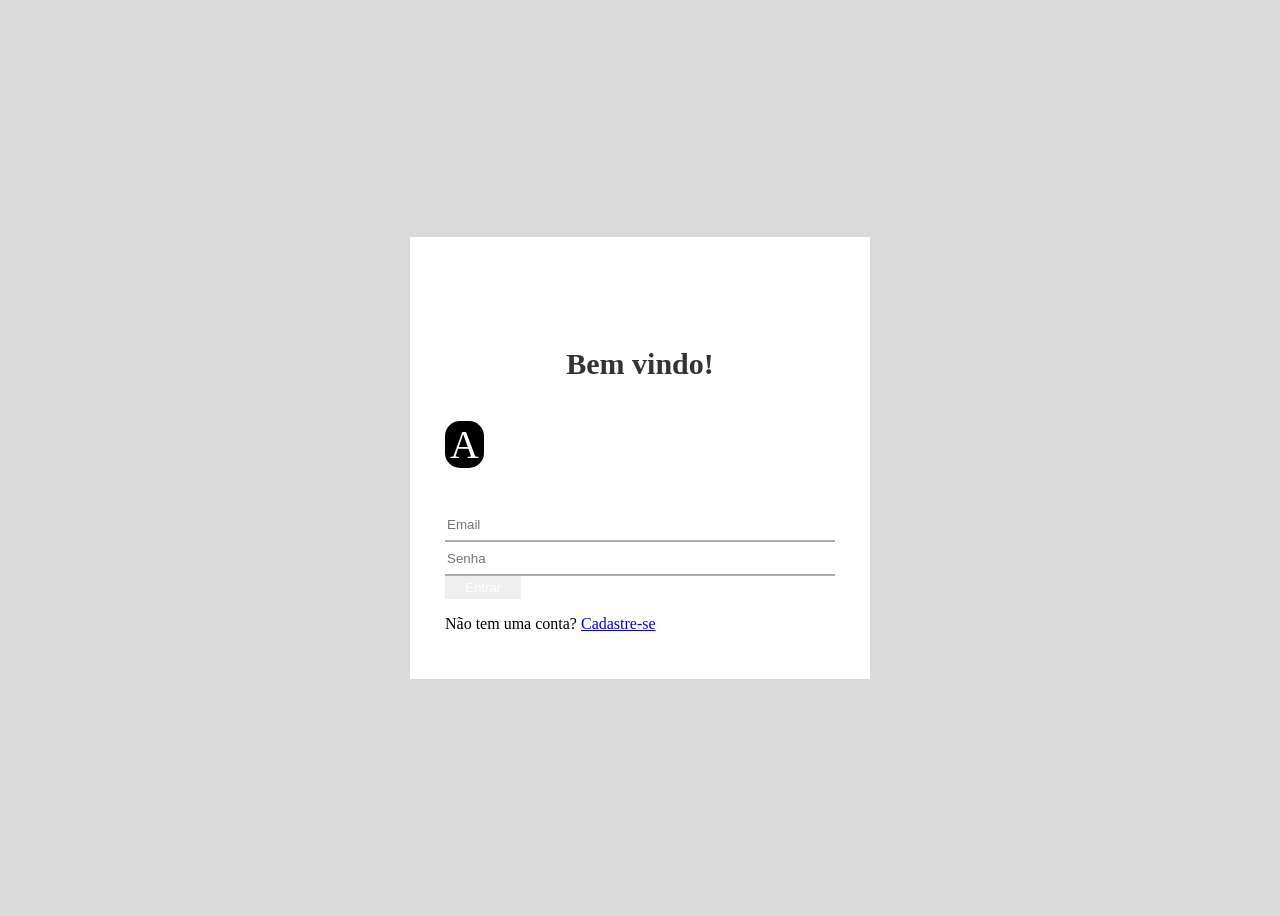
==== html-css/index.html @ 9e3ba647 "aulam" ====
<!DOCTYPE html>
<html lang="pt-br">
    <head>
<meta charset="UTF-8">
<meta name="viewport" content="width=device-width, initial-scale=1.0">
<title>Login</title>
<link rel="stylesheet" href="estilo.css">
    </head>
    <body>
        <div class="caixa">
            <div>
                <p class = "titulo"> Bem vindo!</p>
                <p class ="logo"> A</p>
            </div>

            <div class="login">
                <input type="text"placeholder="Email">
                <input type="password"placeholder="Senha">
            </div>
            
            <div >
                <button>Entrar</button>
            </div>
            
            <div>
                <p>Não tem uma conta? <a href="pag2.html">Cadastre-se</a></p>
            </div>
        
        </div>
        
    </body>
</html>
---- html-css/estilo.css ----
body {
background: #dbdada;
height: 100vh;

display: flex;
align-items: center;
justify-content: center;

}
.caixa {
        background: white;

        width: 390px;
        padding: 80px 35px 30px 35px;
}
.titulo{
    font-weight: bold;
    color: #333333;
    margin-bottom: 12px;
    font-size: 30px;
    text-align: center;
}

.logo{
    background: black;
    color: white;
    width: fit-content;
    place-self: center;
    font-size: 40px;
    padding: 0 5px;
    border-radius: 15px;
    
}
.login{
    display: flex;
    flex-direction: column;
}

input {
 height: 30px;
 border: none;
 border-bottom: 2px solid #adadad ;
}

button {
 padding: 4px 20px;
 background: linear-gradient(to rigth, #21d4fd, #b721ff);
 color: white;
 border: none;
}
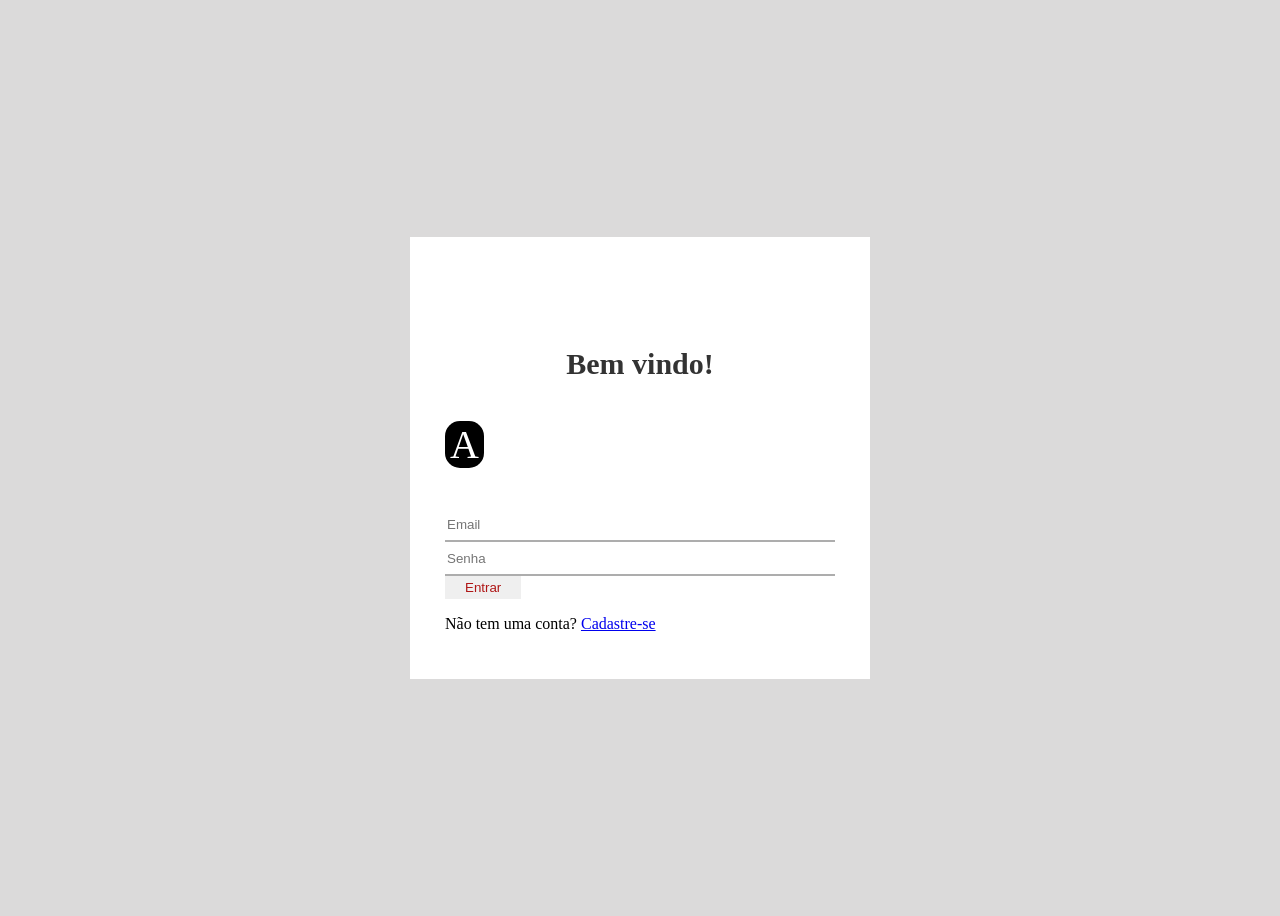
==== commit bbb50410: "alteração" ====
--- a/html-css/index.html
+++ b/html-css/index.html
@@ -1,32 +1,29 @@
-<!DOCTYPE html>
-<html lang="pt-br">
-    <head>
-<meta charset="UTF-8">
-<meta name="viewport" content="width=device-width, initial-scale=1.0">
-<title>Login</title>
-<link rel="stylesheet" href="estilo.css">
-    </head>
-    <body>
-        <div class="caixa">
-            <div>
-                <p class = "titulo"> Bem vindo!</p>
-                <p class ="logo"> A</p>
-            </div>
+<!doctype html>
+<html lang="pt-BR">
+  <head>
+    <meta charset="UTF-8" />
+    <meta name="viewport" content="width=device-width, initial-scale=1.0" />
+    <title>Login</title>
+    <link rel="stylesheet" href="estilo.css" />
+  </head>
+  <body>
+    <main class="caixa">
+      <div>
+        <p class="titulo">Bem vindo!</p>
+        <p class="logo">A</p>
+      </div>
 
-            <div class="login">
-                <input type="text"placeholder="Email">
-                <input type="password"placeholder="Senha">
-            </div>
-            
-            <div >
-                <button>Entrar</button>
-            </div>
-            
-            <div>
-                <p>Não tem uma conta? <a href="pag2.html">Cadastre-se</a></p>
-            </div>
-        
+      <form class="login">
+        <input type="text" placeholder="Email" />
+        <input type="password" placeholder="Senha" />
+        <div>
+          <button>Entrar</button>
         </div>
-        
-    </body>
-</html>+      </form>
+
+      <div>
+        <p>Não tem uma conta? <a href="pag2.html">Cadastre-se</a></p>
+      </div>
+    </main>
+  </body>
+</html>
--- a/html-css/estilo.css
+++ b/html-css/estilo.css
@@ -1,50 +1,48 @@
 body {
-background: #dbdada;
-height: 100vh;
+  background: #dbdada;
+  height: 100vh;
 
-display: flex;
-align-items: center;
-justify-content: center;
-
+  display: flex;
+  align-items: center;
+  justify-content: center;
 }
 .caixa {
-        background: white;
+  background: white;
 
-        width: 390px;
-        padding: 80px 35px 30px 35px;
+  width: 390px;
+  padding: 80px 35px 30px 35px;
 }
-.titulo{
-    font-weight: bold;
-    color: #333333;
-    margin-bottom: 12px;
-    font-size: 30px;
-    text-align: center;
+.titulo {
+  font-weight: bold;
+  color: #333333;
+  margin-bottom: 12px;
+  font-size: 30px;
+  text-align: center;
 }
 
-.logo{
-    background: black;
-    color: white;
-    width: fit-content;
-    place-self: center;
-    font-size: 40px;
-    padding: 0 5px;
-    border-radius: 15px;
-    
+.logo {
+  background: black;
+  color: white;
+  width: fit-content;
+  place-self: center;
+  font-size: 40px;
+  padding: 0 5px;
+  border-radius: 15px;
 }
-.login{
-    display: flex;
-    flex-direction: column;
+.login {
+  display: flex;
+  flex-direction: column;
 }
 
 input {
- height: 30px;
- border: none;
- border-bottom: 2px solid #adadad ;
+  height: 30px;
+  border: none;
+  border-bottom: 2px solid #adadad;
 }
 
 button {
- padding: 4px 20px;
- background: linear-gradient(to rigth, #21d4fd, #b721ff);
- color: white;
- border: none;
-}+  padding: 4px 20px;
+  background: linear-gradient(to rigth, #c0132a, #5b0285);
+  color: rgb(175, 22, 22);
+  border: none;
+}
